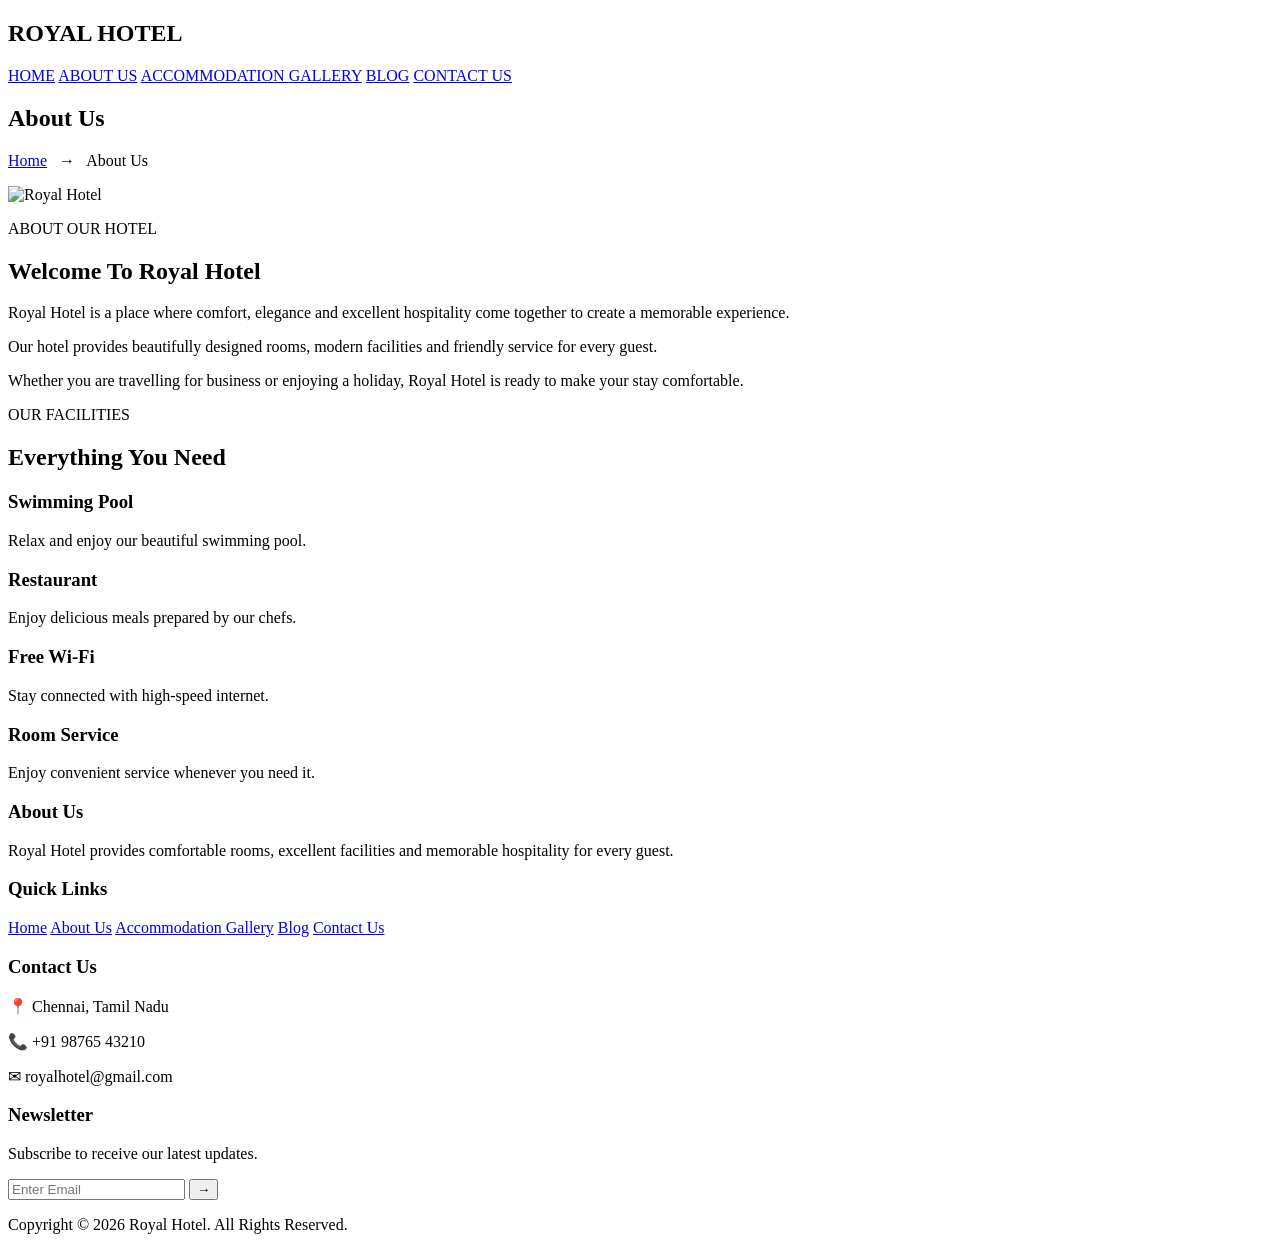
==== About us.html @ b2fbc187 "Add files via upload" ====
<!DOCTYPE html>
<html lang="en">

<head>

    <meta charset="UTF-8">

    <meta name="viewport"
          content="width=device-width, initial-scale=1.0">

    <title>About Us - Royal Hotel</title>

    <link rel="stylesheet" href="../CSS/About Us.css">
    <link rel="stylesheet" href="css/navbar.css">

</head>


<body>

    <!-- NAVBAR -->

    <header>

        <nav>

            <h2>ROYAL HOTEL</h2>

            <div class="nav-links">

                <a href="index.html">HOME</a>

                <a href="About Us.html">ABOUT US</a>

                <a href="Accommodation.html">
                    ACCOMMODATION
                </a>

                <a href="Gallery.html">GALLERY</a>

                <a href="Blog.html">BLOG</a>

                <a href="Contact Us.html">
                    CONTACT US
                </a>

            </div>

        </nav>

    </header>


    <!-- PAGE BANNER -->

    <section class="page-banner">

        <div>

            <h1>About Us</h1>

            <p>
                <a href="index.html">Home</a>
                &nbsp; → &nbsp; About Us
            </p>

        </div>

    </section>


    <!-- ABOUT SECTION -->

    <section class="about-page">

        <div class="about-page-image">

            <img
                src="https://images.unsplash.com/photo-1542314831-068cd1dbfeeb?auto=format&fit=crop&w=1200&q=90"
                alt="Royal Hotel">

        </div>


        <div class="about-page-content">

            <p class="small-title">
                ABOUT OUR HOTEL
            </p>

            <h2>
                Welcome To Royal Hotel
            </h2>

            <p>
                Royal Hotel is a place where comfort,
                elegance and excellent hospitality come
                together to create a memorable experience.
            </p>

            <p>
                Our hotel provides beautifully designed
                rooms, modern facilities and friendly
                service for every guest.
            </p>

            <p>
                Whether you are travelling for business
                or enjoying a holiday, Royal Hotel is
                ready to make your stay comfortable.
            </p>

        </div>

    </section>


    <!-- FACILITIES -->

    <section class="about-facilities">

        <div class="about-title">

            <p>OUR FACILITIES</p>

            <h2>
                Everything You Need
            </h2>

        </div>


        <div class="facility-box">

            <div>
                <h3>Swimming Pool</h3>
                <p>
                    Relax and enjoy our beautiful swimming pool.
                </p>
            </div>


            <div>
                <h3>Restaurant</h3>
                <p>
                    Enjoy delicious meals prepared by our chefs.
                </p>
            </div>


            <div>
                <h3>Free Wi-Fi</h3>
                <p>
                    Stay connected with high-speed internet.
                </p>
            </div>


            <div>
                <h3>Room Service</h3>
                <p>
                    Enjoy convenient service whenever you need it.
                </p>
            </div>

        </div>

    </section>


    <!-- FOOTER -->

    <footer class="footer">

        <div class="footer-container">

            <div class="footer-column">

                <h3>About Us</h3>

                <p>
                    Royal Hotel provides comfortable rooms,
                    excellent facilities and memorable
                    hospitality for every guest.
                </p>

            </div>


            <div class="footer-column">

                <h3>Quick Links</h3>

                <a href="index.html">Home</a>
                <a href="About Us.html">About Us</a>
                <a href="Accommodation.html">
                    Accommodation
                </a>
                <a href="Gallery.html">Gallery</a>
                <a href="Blog.html">Blog</a>
                <a href="Contact Us.html">Contact Us</a>

            </div>


            <div class="footer-column">

                <h3>Contact Us</h3>

                <p>📍 Chennai, Tamil Nadu</p>
                <p>📞 +91 98765 43210</p>
                <p>✉ royalhotel@gmail.com</p>

            </div>


            <div class="footer-column">

                <h3>Newsletter</h3>

                <p>
                    Subscribe to receive our latest updates.
                </p>

                <div class="newsletter">

                    <input type="email"
                           placeholder="Enter Email">

                    <button>→</button>

                </div>

            </div>

        </div>


        <div class="footer-bottom">

            <p>
                Copyright © 2026 Royal Hotel.
                All Rights Reserved.
            </p>

        </div>

    </footer>

</body>

</html>
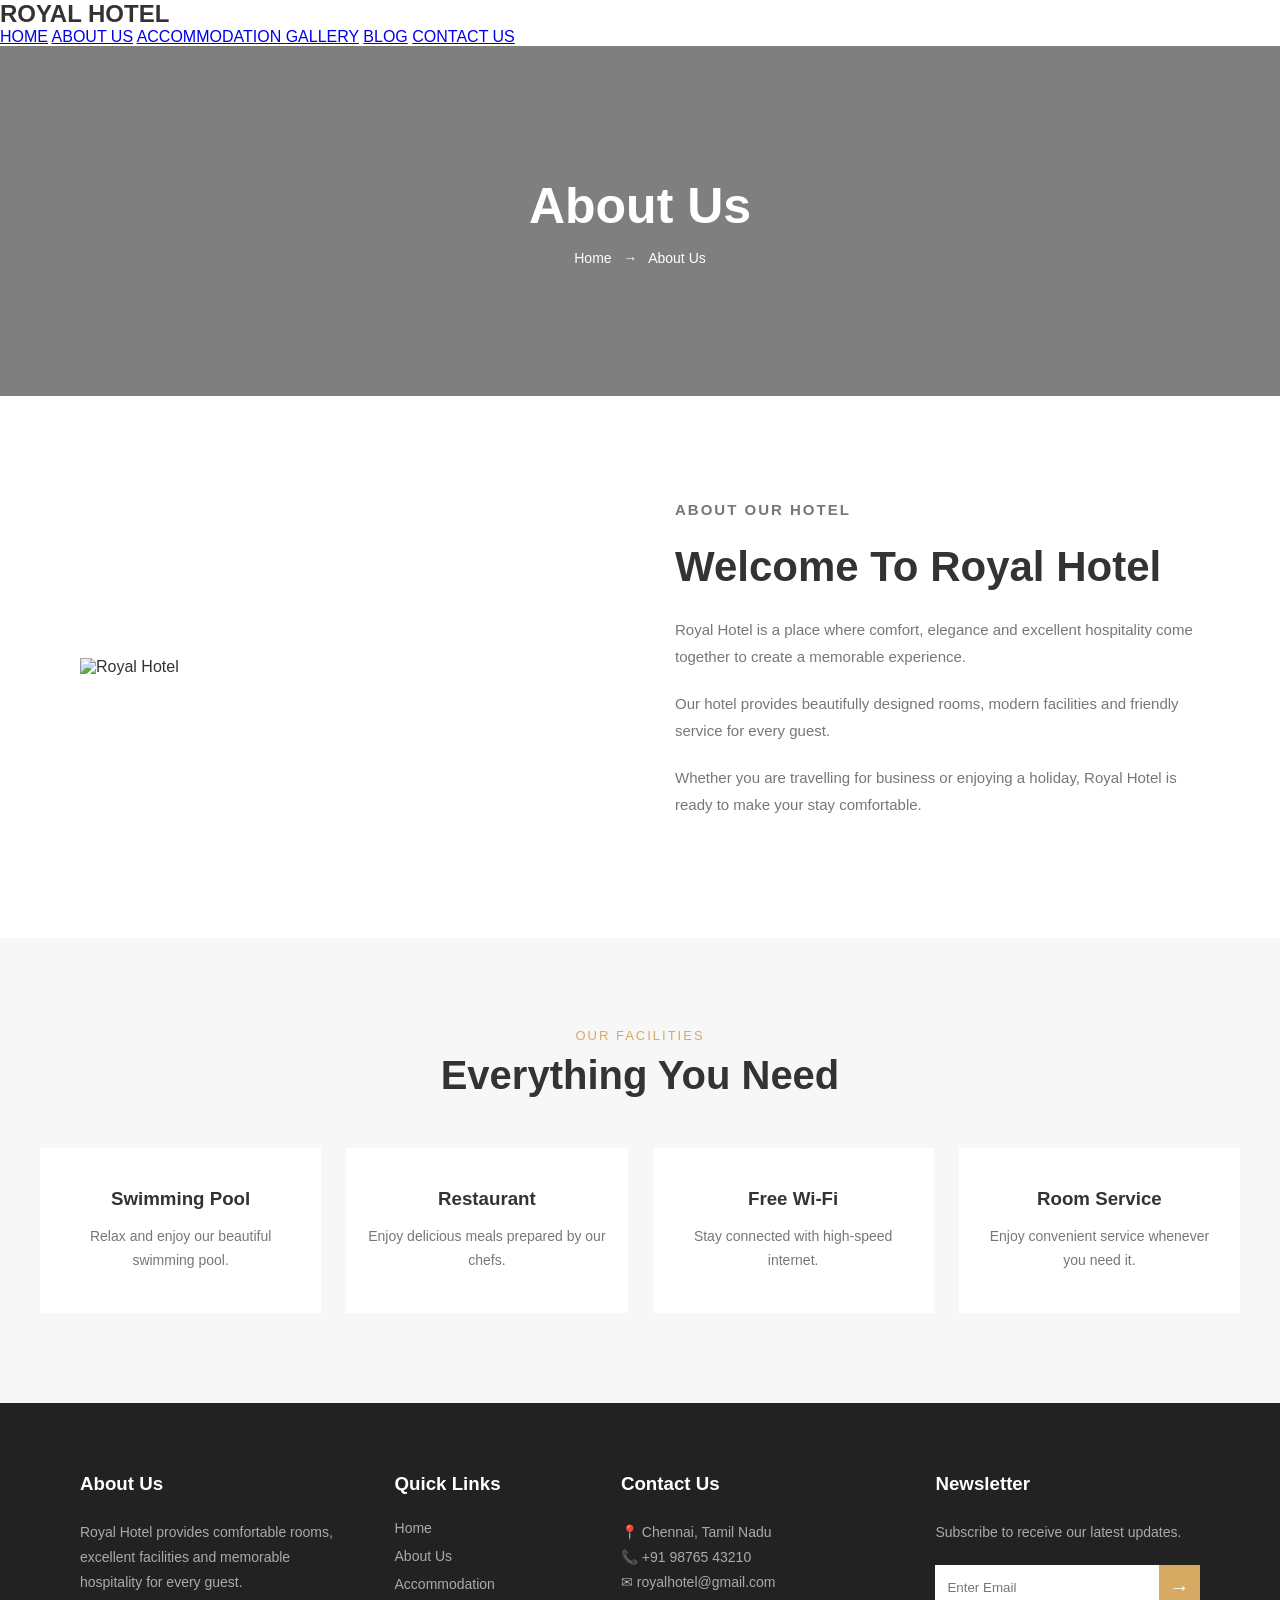
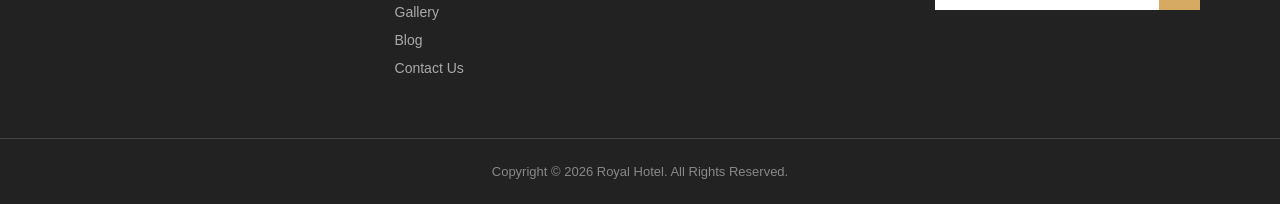
==== commit 5e8da0ad: "Update About us.html" ====
--- a/About us.html
+++ b/About us.html
@@ -10,8 +10,8 @@
 
     <title>About Us - Royal Hotel</title>
 
-    <link rel="stylesheet" href="../CSS/About Us.css">
-    <link rel="stylesheet" href="css/navbar.css">
+    <link rel="stylesheet" href="./About%20us.css">
+    <link rel="stylesheet" href="./navbar.css">
 
 </head>
 
@@ -30,7 +30,7 @@
 
                 <a href="index.html">HOME</a>
 
-                <a href="About Us.html">ABOUT US</a>
+                <a href="./About%20us.html">ABOUT US</a>
 
                 <a href="Accommodation.html">
                     ACCOMMODATION
@@ -249,4 +249,4 @@
 
 </body>
 
-</html>+</html>
--- a/navbar.css
+++ b/navbar.css
@@ -0,0 +1,36 @@
+.Navbar {
+    position: fixed;
+    top: 0;
+    left: 5%;
+    z-index: 1000;
+    width: 90%;
+    height: 100px;
+    margin: 0 auto;
+    background-color: white;
+    display: flex;
+    align-items: center;
+    justify-content: space-between;
+    padding: 0 60px;
+    transition: 0.5s ease;
+    box-shadow: 0 4px 15px rgba(0, 0, 0, 0.15);
+}
+
+.logo h2 {
+    font-size: 26px;
+    color: black;
+}
+.navbar {
+    display: flex;
+    list-style: none;
+    gap: 25px;
+}
+
+.navbar a {
+    text-decoration: none;
+    color: black;
+    font-size: 18px;
+}
+
+.navbar a:hover {
+    color: skyblue;
+}
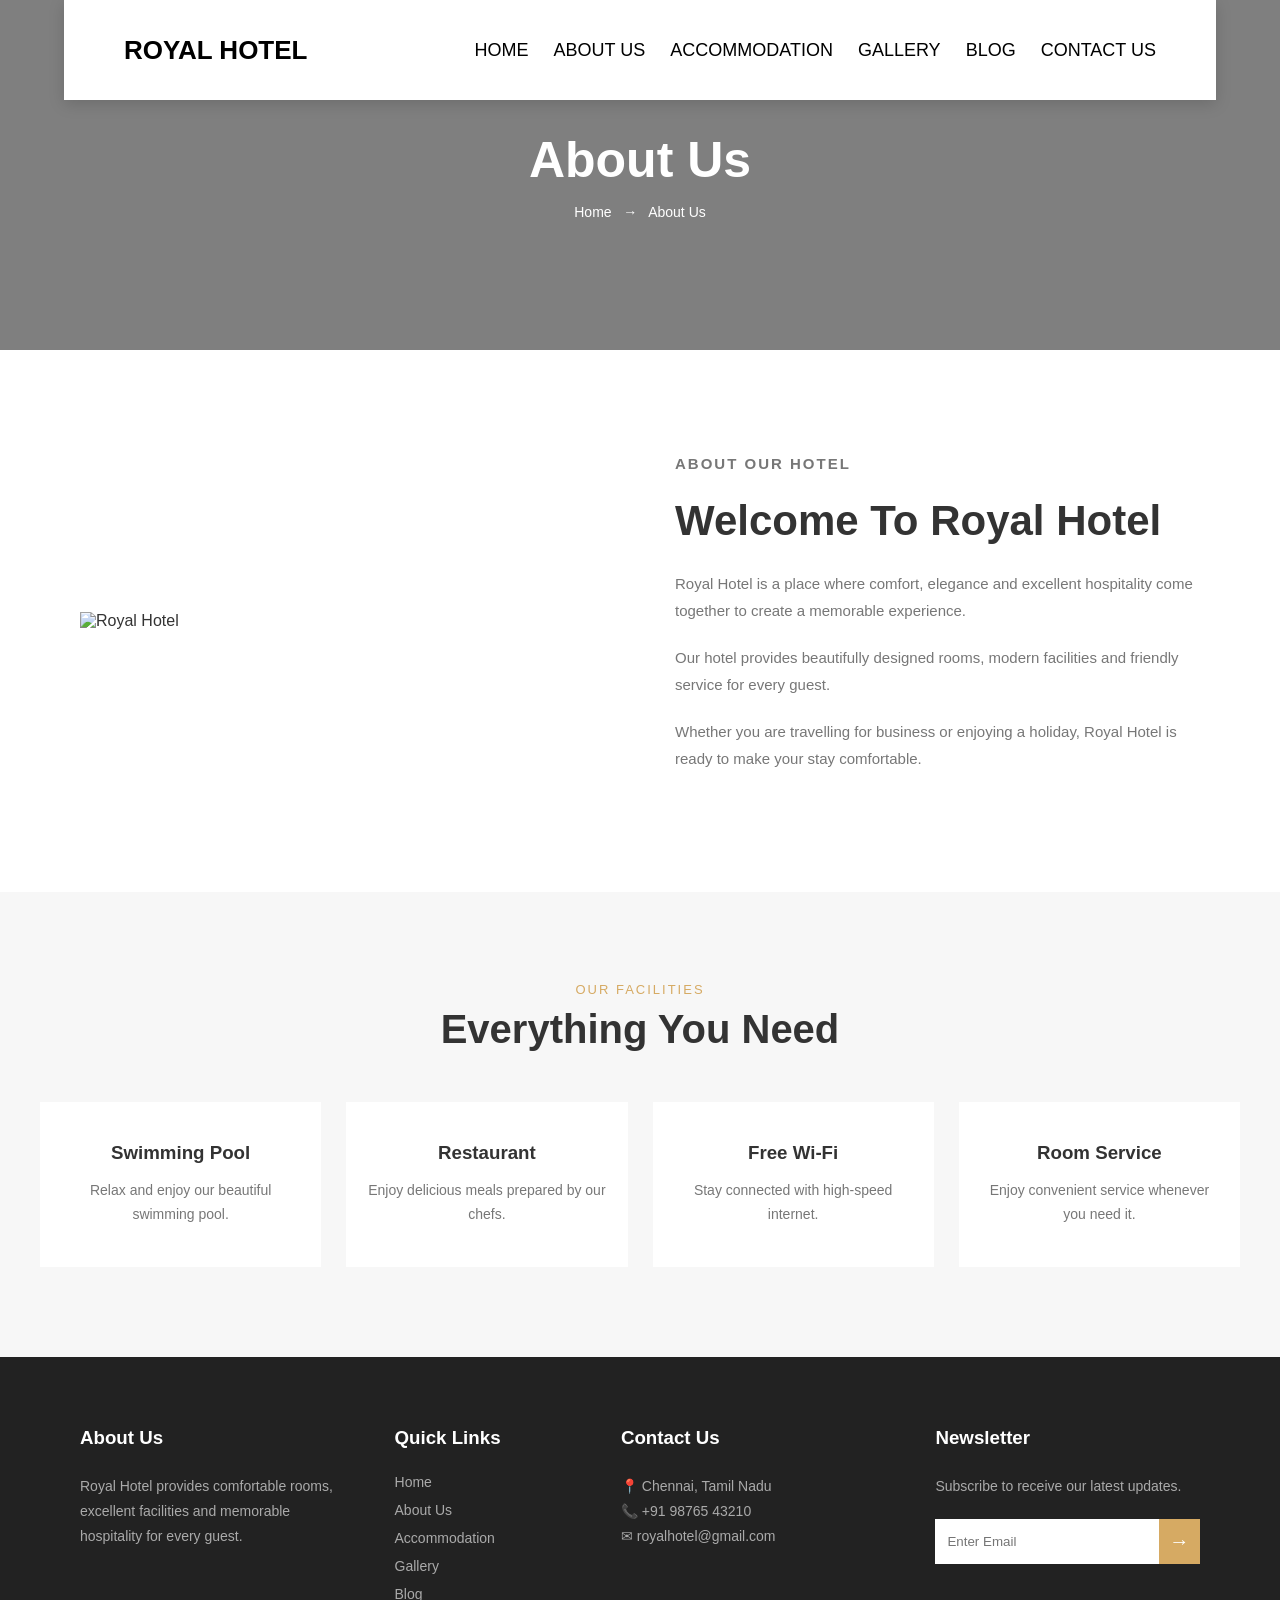
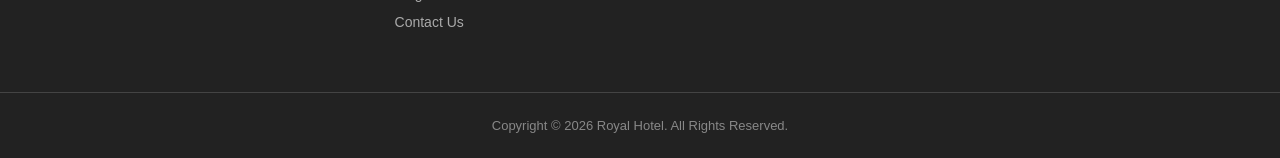
==== commit 7f4d85aa: "Update About us.html" ====
--- a/About us.html
+++ b/About us.html
@@ -21,32 +21,24 @@
     <!-- NAVBAR -->
 
     <header>
-
-        <nav>
-
+        <header>
+    <nav class="Navbar">
+
+        <div class="logo">
             <h2>ROYAL HOTEL</h2>
-
-            <div class="nav-links">
-
-                <a href="index.html">HOME</a>
-
-                <a href="./About%20us.html">ABOUT US</a>
-
-                <a href="Accommodation.html">
-                    ACCOMMODATION
-                </a>
-
-                <a href="Gallery.html">GALLERY</a>
-
-                <a href="Blog.html">BLOG</a>
-
-                <a href="Contact Us.html">
-                    CONTACT US
-                </a>
-
-            </div>
-
-        </nav>
+        </div>
+
+        <div class="navbar">
+            <a href="./index.html">HOME</a>
+            <a href="./About%20us.html">ABOUT US</a>
+            <a href="./Accommodation.html">ACCOMMODATION</a>
+            <a href="./Gallery.html">GALLERY</a>
+            <a href="./Blog.html">BLOG</a>
+            <a href="./Contact%20Us.html">CONTACT US</a>
+        </div>
+
+    </nav>
+</header>
 
     </header>
 
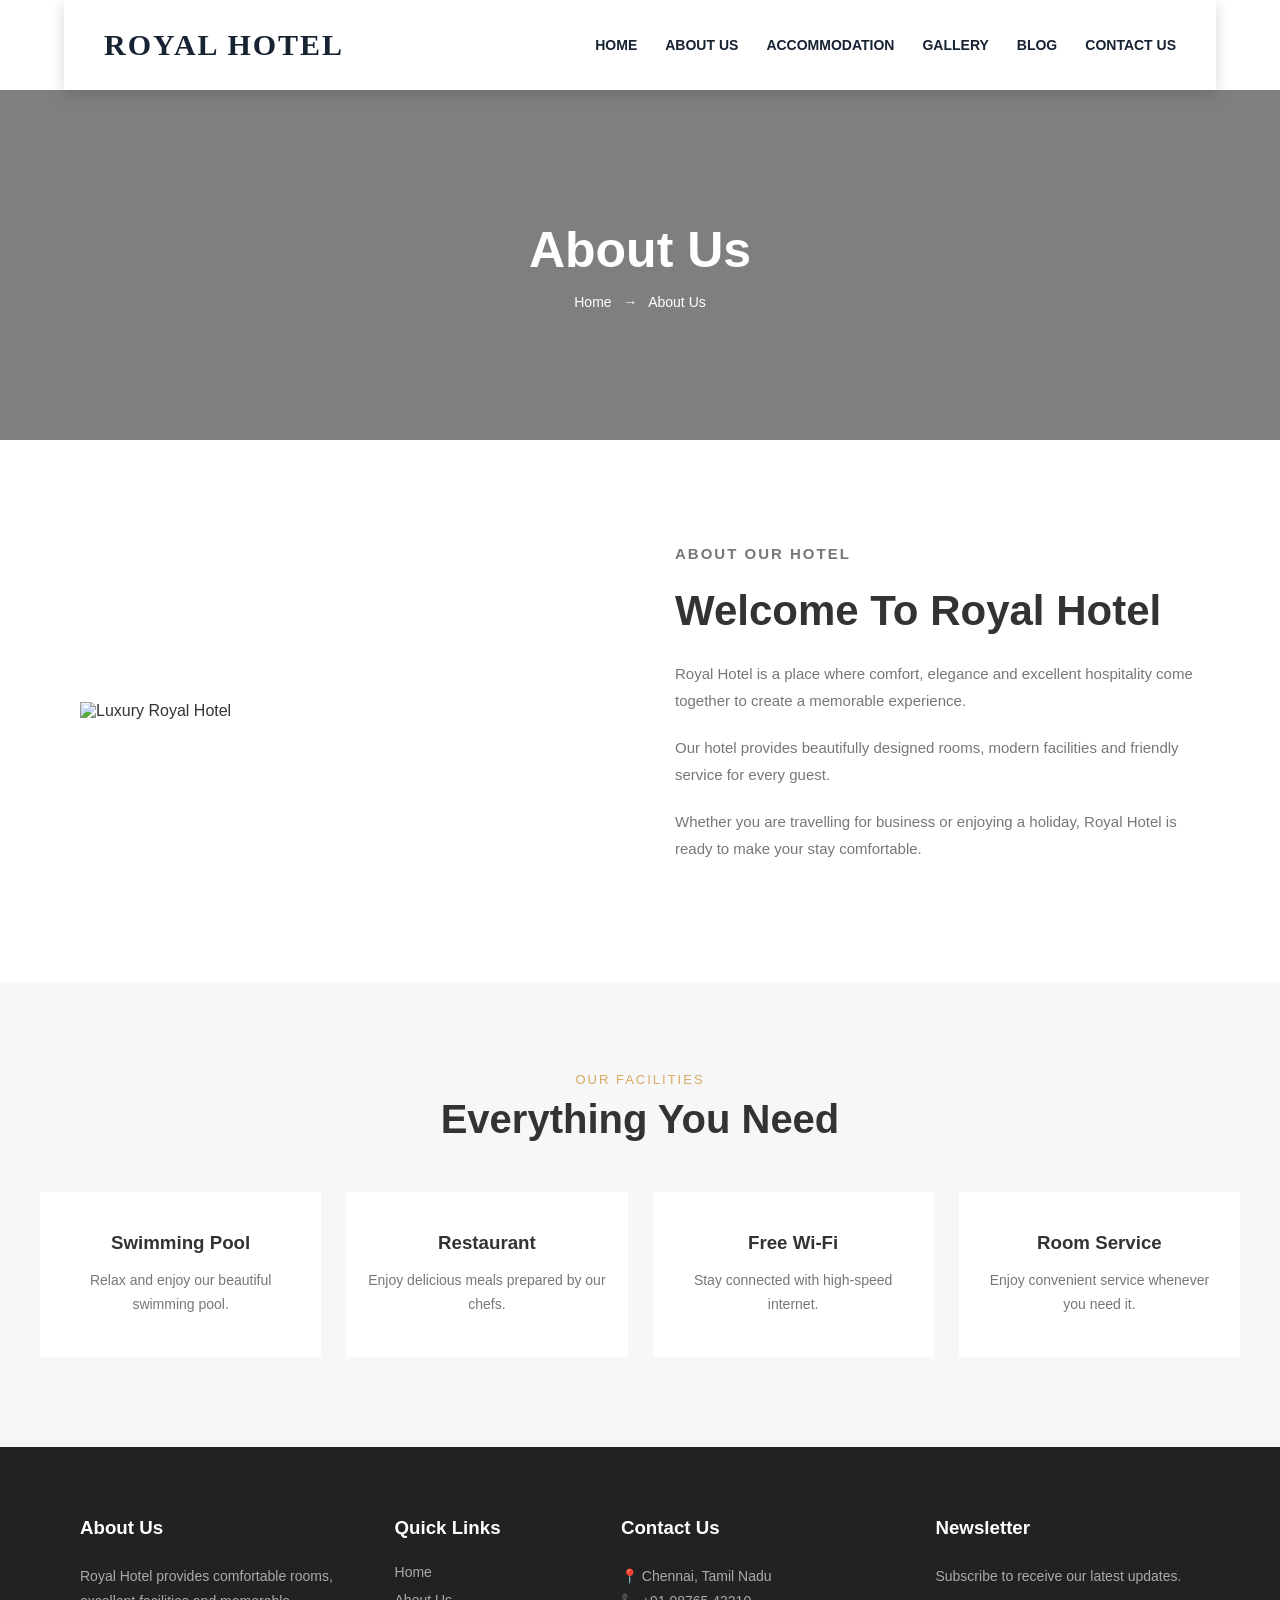
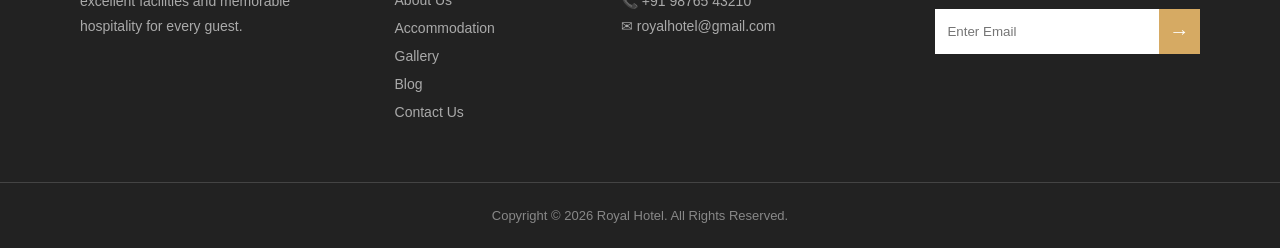
==== commit eaa7a9b4: "Update About us.html" ====
--- a/About us.html
+++ b/About us.html
@@ -2,44 +2,36 @@
 <html lang="en">
 
 <head>
-
     <meta charset="UTF-8">
-
-    <meta name="viewport"
-          content="width=device-width, initial-scale=1.0">
+    <meta name="viewport" content="width=device-width, initial-scale=1.0">
 
     <title>About Us - Royal Hotel</title>
 
     <link rel="stylesheet" href="./About%20us.css">
     <link rel="stylesheet" href="./navbar.css">
-
 </head>
 
-
 <body>
 
     <!-- NAVBAR -->
 
     <header>
-        <header>
-    <nav class="Navbar">
-
-        <div class="logo">
-            <h2>ROYAL HOTEL</h2>
-        </div>
-
-        <div class="navbar">
-            <a href="./index.html">HOME</a>
-            <a href="./About%20us.html">ABOUT US</a>
-            <a href="./Accommodation.html">ACCOMMODATION</a>
-            <a href="./Gallery.html">GALLERY</a>
-            <a href="./Blog.html">BLOG</a>
-            <a href="./Contact%20Us.html">CONTACT US</a>
-        </div>
-
-    </nav>
-</header>
-
+        <nav class="Navbar">
+
+            <div class="logo">
+                <h2>ROYAL HOTEL</h2>
+            </div>
+
+            <div class="navbar">
+                <a href="./index.html">HOME</a>
+                <a href="./About%20us.html">ABOUT US</a>
+                <a href="./Accommodation.html">ACCOMMODATION</a>
+                <a href="./Gallery.html">GALLERY</a>
+                <a href="./Blog.html">BLOG</a>
+                <a href="./Contact%20Us.html">CONTACT US</a>
+            </div>
+
+        </nav>
     </header>
 
 
@@ -48,14 +40,12 @@
     <section class="page-banner">
 
         <div>
-
             <h1>About Us</h1>
 
             <p>
-                <a href="index.html">Home</a>
+                <a href="./index.html">Home</a>
                 &nbsp; → &nbsp; About Us
             </p>
-
         </div>
 
     </section>
@@ -68,11 +58,11 @@
         <div class="about-page-image">
 
             <img
-                src="https://images.unsplash.com/photo-1542314831-068cd1dbfeeb?auto=format&fit=crop&w=1200&q=90"
-                alt="Royal Hotel">
-
-        </div>
-
+                src="https://images.unsplash.com/photo-1564501049412-61c2a3083791?auto=format&fit=crop&w=1200&q=85"
+                alt="Luxury Royal Hotel"
+                loading="eager">
+
+        </div>
 
         <div class="about-page-content">
 
@@ -121,7 +111,6 @@
 
         </div>
 
-
         <div class="facility-box">
 
             <div>
@@ -131,7 +120,6 @@
                 </p>
             </div>
 
-
             <div>
                 <h3>Restaurant</h3>
                 <p>
@@ -139,14 +127,12 @@
                 </p>
             </div>
 
-
             <div>
                 <h3>Free Wi-Fi</h3>
                 <p>
                     Stay connected with high-speed internet.
                 </p>
             </div>
-
 
             <div>
                 <h3>Room Service</h3>
@@ -178,22 +164,18 @@
 
             </div>
 
-
             <div class="footer-column">
 
                 <h3>Quick Links</h3>
 
-                <a href="index.html">Home</a>
-                <a href="About Us.html">About Us</a>
-                <a href="Accommodation.html">
-                    Accommodation
-                </a>
-                <a href="Gallery.html">Gallery</a>
-                <a href="Blog.html">Blog</a>
-                <a href="Contact Us.html">Contact Us</a>
-
-            </div>
-
+                <a href="./index.html">Home</a>
+                <a href="./About%20us.html">About Us</a>
+                <a href="./Accommodation.html">Accommodation</a>
+                <a href="./Gallery.html">Gallery</a>
+                <a href="./Blog.html">Blog</a>
+                <a href="./Contact%20Us.html">Contact Us</a>
+
+            </div>
 
             <div class="footer-column">
 
@@ -205,7 +187,6 @@
 
             </div>
 
-
             <div class="footer-column">
 
                 <h3>Newsletter</h3>
@@ -216,17 +197,15 @@
 
                 <div class="newsletter">
 
-                    <input type="email"
-                           placeholder="Enter Email">
-
-                    <button>→</button>
+                    <input type="email" placeholder="Enter Email">
+
+                    <button type="button">→</button>
 
                 </div>
 
             </div>
 
         </div>
-
 
         <div class="footer-bottom">
 
@@ -240,5 +219,4 @@
     </footer>
 
 </body>
-
 </html>
--- a/navbar.css
+++ b/navbar.css
@@ -1,36 +1,58 @@
 .Navbar {
-    position: fixed;
+    position: sticky;
     top: 0;
-    left: 5%;
     z-index: 1000;
     width: 90%;
-    height: 100px;
+    min-height: 90px;
     margin: 0 auto;
     background-color: white;
     display: flex;
     align-items: center;
     justify-content: space-between;
-    padding: 0 60px;
-    transition: 0.5s ease;
+    padding: 0 40px;
+    box-sizing: border-box;
     box-shadow: 0 4px 15px rgba(0, 0, 0, 0.15);
 }
 
 .logo h2 {
-    font-size: 26px;
-    color: black;
+    font-size: 30px;
+    color: #172333;
+    font-family: 'Playfair Display', serif;
+    letter-spacing: 2px;
+    margin: 0;
 }
+
 .navbar {
     display: flex;
+    align-items: center;
     list-style: none;
-    gap: 25px;
+    gap: 28px;
 }
 
 .navbar a {
     text-decoration: none;
-    color: black;
-    font-size: 18px;
+    color: #172333;
+    font-size: 14px;
+    font-weight: 600;
+    font-family: Arial, sans-serif;
+    transition: 0.3s ease;
 }
 
 .navbar a:hover {
-    color: skyblue;
-}+    color: #c49a52;
+}
+
+@media (max-width: 850px) {
+    .Navbar {
+        flex-direction: column;
+        justify-content: center;
+        gap: 20px;
+        padding: 20px;
+    }
+
+    .navbar {
+        flex-wrap: wrap;
+        justify-content: center;
+        gap: 15px;
+    }
+}
